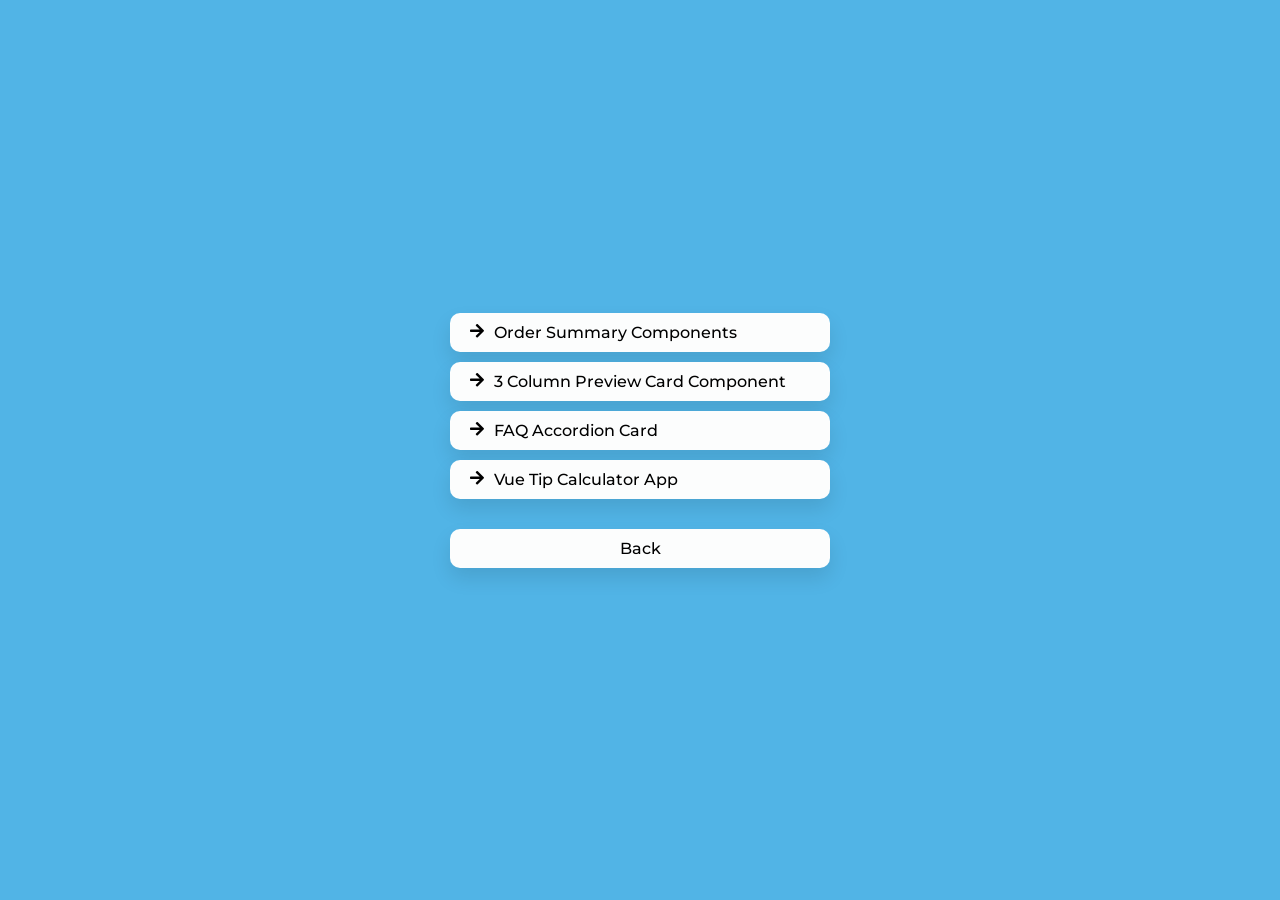
==== frontendmentor_challenges/index.html @ 3aa9ab96 "updated index.html an styles" ====
<!DOCTYPE html>
<html lang="en">
<head>
  <meta charset="UTF-8">
  <meta name="viewport" content="width=device-width, initial-scale=1.0">
  <link rel="stylesheet" href="../styles/main.css">
  <link rel="stylesheet" href="https://pro.fontawesome.com/releases/v5.10.0/css/all.css" integrity="sha384-AYmEC3Yw5cVb3ZcuHtOA93w35dYTsvhLPVnYs9eStHfGJvOvKxVfELGroGkvsg+p" crossorigin="anonymous"/>
  <title>Valdi | Front-end Mentor Challenges</title>
</head>
<body>
  <main>
    
    <ul>
      <li>
        <i class="fas fa-arrow-right"></i>
        <a href="./order-summary-components/" target="_blank"></i>Order Summary Components</a>
      </li>
      <li>
        <i class="fas fa-arrow-right"></i>
        <a href="./3-column-preview-card-component/" target="_blank"></i>3 Column Preview Card Component</a>
      </li>
      <li>
        <i class="fas fa-arrow-right"></i>
        <a href="./faq-accordion-card/" target="_blank"></i>FAQ Accordion Card</a>
      </li>
      <li>
        <i class="fas fa-arrow-right"></i>
        <a href="./vue-tip-calculator-app/" target="_blank"></i>Vue Tip Calculator App</a>
      </li>

      <li class="back">
        <a href="../"></i>Back</a>
      </li>
    </ul>

  </main>
</body>
</html>
---- styles/main.css ----
@import url('https://fonts.googleapis.com/css2?family=Montserrat:wght@400;500;700&display=swap');

* {
  padding: 0;
  margin: 0;
  box-sizing: border-box;
  font-family: 'Montserrat', sans-serif;
}

body {
  background-color: hsl(200, 75%, 61%);
}

main {
  width: 100%;
  height: 100vh;
  display: flex;
  flex-direction: column;
  gap: 10px 0;
  justify-content: center;
  align-items: center;
}

.card {
  font-weight: 500;
  font-size: 1rem;
  max-width: 350px;
  /* background-color: rgb(141, 200, 230); */
  background-color: hsl(200, 33%, 99%);
  border-radius: 10px;
  padding: 20px;
  
  display: flex;
  align-items: center;
  gap: 0 10px;

  box-shadow: 0px 10px 20px 0px rgba(0,0,0,0.1);
  -webkit-box-shadow: 0px 10px 20px 0px rgba(0,0,0,0.1);
  -moz-box-shadow: 0px 10px 20px 0px rgba(0,0,0,0.1);
}

.card a {
  width: auto;
  padding: 10px;
}

.card > span {
  display: block;
}

.link {
  color: black;
  font-weight: 500;
  width: 100%;
  max-width: 350px;
  background-color: hsl(200, 33%, 99%);
  padding: 10px 20px;
  text-decoration: none;
  border-radius: 10px;
  transition: box-shadow .2s ease-in-out;

  box-shadow: 0px 10px 20px 0px rgba(0,0,0,0.1);
  -webkit-box-shadow: 0px 10px 20px 0px rgba(0,0,0,0.1);
  -moz-box-shadow: 0px 10px 20px 0px rgba(0,0,0,0.1);
}

.link:hover {
  text-decoration-line: underline;

  box-shadow: -1px 10px 20px 0px rgba(0,0,0,0.2);
  -webkit-box-shadow: -1px 10px 20px 0px rgba(0,0,0,0.2);
  -moz-box-shadow: -1px 10px 20px 0px rgba(0,0,0,0.2);
}

.link i {
  padding: 0 10px;
}

ul {
  width: 100%;
  max-width: 400px;
  padding: 0 10px;
  list-style-type: none;

  display: flex;
  flex-direction: column;
  
  gap: 10px 0;
}

ul li {
  color: black;
  font-weight: 500;
  width: 100%;
  background-color: hsl(200, 33%, 99%);
  padding: 10px 20px;
  border-radius: 10px;
  transition: box-shadow .2s ease-in-out;

  display: flex;
  gap: 0 10px;
  

  box-shadow: 0px 10px 20px 0px rgba(0,0,0,0.1);
  -webkit-box-shadow: 0px 10px 20px 0px rgba(0,0,0,0.1);
  -moz-box-shadow: 0px 10px 20px 0px rgba(0,0,0,0.1);
}

ul li:hover {
  box-shadow: -1px 10px 20px 0px rgba(0,0,0,0.2);
  -webkit-box-shadow: -1px 10px 20px 0px rgba(0,0,0,0.2);
  -moz-box-shadow: -1px 10px 20px 0px rgba(0,0,0,0.2);
}

ul li a {
  display: block;
  text-decoration: none;
  color: black;
}

ul li a:hover {
text-decoration-line: underline;
}

ul li.back {
  margin: 20px 0;
}

ul li.back a {
  width: 100%;
  text-align: center;
}
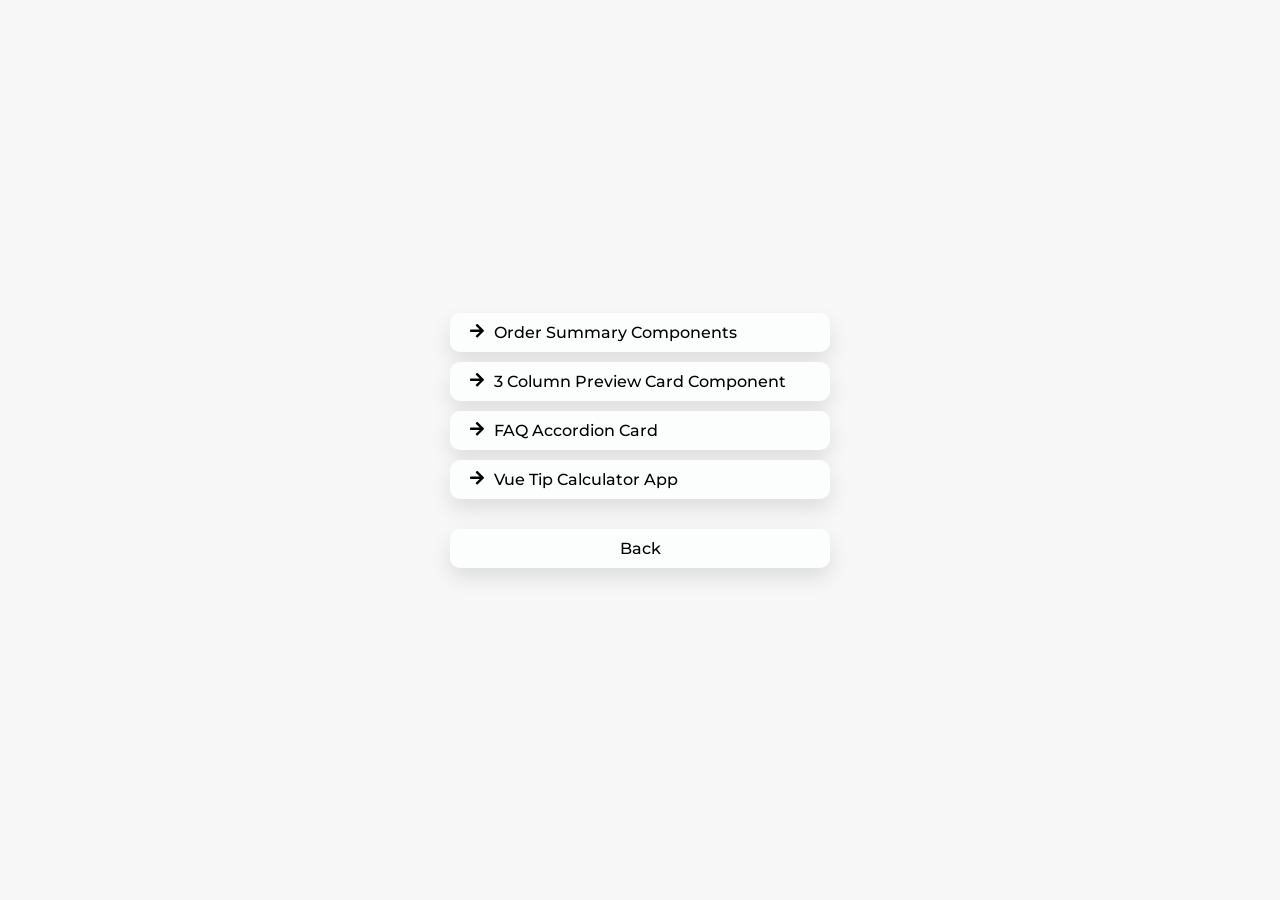
==== commit f478089a: "Update github pages" ====
--- a/frontendmentor_challenges/index.html
+++ b/frontendmentor_challenges/index.html
@@ -13,23 +13,23 @@
     <ul>
       <li>
         <i class="fas fa-arrow-right"></i>
-        <a href="./order-summary-components/" target="_blank"></i>Order Summary Components</a>
+        <a href="./order-summary-components/" target="_blank">Order Summary Components</a>
       </li>
       <li>
         <i class="fas fa-arrow-right"></i>
-        <a href="./3-column-preview-card-component/" target="_blank"></i>3 Column Preview Card Component</a>
+        <a href="./3-column-preview-card-component/" target="_blank">3 Column Preview Card Component</a>
       </li>
       <li>
         <i class="fas fa-arrow-right"></i>
-        <a href="./faq-accordion-card/" target="_blank"></i>FAQ Accordion Card</a>
+        <a href="./faq-accordion-card/" target="_blank">FAQ Accordion Card</a>
       </li>
       <li>
         <i class="fas fa-arrow-right"></i>
-        <a href="./vue-tip-calculator-app/" target="_blank"></i>Vue Tip Calculator App</a>
+        <a href="./vue-tip-calculator-app/" target="_blank">Vue Tip Calculator App</a>
       </li>
 
       <li class="back">
-        <a href="../"></i>Back</a>
+        <a href="../">Back</a>
       </li>
     </ul>
 
--- a/styles/main.css
+++ b/styles/main.css
@@ -8,7 +8,7 @@
 }
 
 body {
-  background-color: hsl(200, 75%, 61%);
+  background-color: hsl(0, 0%, 97%);
 }
 
 main {
@@ -19,6 +19,8 @@
   gap: 10px 0;
   justify-content: center;
   align-items: center;
+
+  padding: 0 10px;
 }
 
 .card {
@@ -39,41 +41,34 @@
   -moz-box-shadow: 0px 10px 20px 0px rgba(0,0,0,0.1);
 }
 
-.card a {
+.card > a {
   width: auto;
   padding: 10px;
 }
 
-.card > span {
-  display: block;
+.card > #profile .detail {
+  font-size: 0.9rem;
 }
 
-.link {
-  color: black;
-  font-weight: 500;
-  width: 100%;
-  max-width: 350px;
-  background-color: hsl(200, 33%, 99%);
-  padding: 10px 20px;
-  text-decoration: none;
-  border-radius: 10px;
-  transition: box-shadow .2s ease-in-out;
-
-  box-shadow: 0px 10px 20px 0px rgba(0,0,0,0.1);
-  -webkit-box-shadow: 0px 10px 20px 0px rgba(0,0,0,0.1);
-  -moz-box-shadow: 0px 10px 20px 0px rgba(0,0,0,0.1);
+.card #profile {
+  display: flex;
+  flex-direction: column;
 }
 
-.link:hover {
-  text-decoration-line: underline;
-
-  box-shadow: -1px 10px 20px 0px rgba(0,0,0,0.2);
-  -webkit-box-shadow: -1px 10px 20px 0px rgba(0,0,0,0.2);
-  -moz-box-shadow: -1px 10px 20px 0px rgba(0,0,0,0.2);
+.card > #profile .social-media {
+  margin-top: 0.7rem;
+  align-self: flex-end;
 }
 
-.link i {
-  padding: 0 10px;
+.card > #profile .social-media a {
+  text-decoration: none;
+}
+
+.card > #profile .social-media img {
+  border-radius: 20px;
+
+  --tw-shadow: 0 1px 3px 0 rgba(0, 0, 0, 0.1), 0 1px 2px 0 rgba(0, 0, 0, 0.06);
+  box-shadow: var(--tw-ring-offset-shadow, 0 0 #0000), var(--tw-ring-shadow, 0 0 #0000), var(--tw-shadow);
 }
 
 ul {
@@ -86,6 +81,11 @@
   flex-direction: column;
   
   gap: 10px 0;
+}
+
+ul.main-link {
+  max-width: 350px;
+  padding: 0;
 }
 
 ul li {
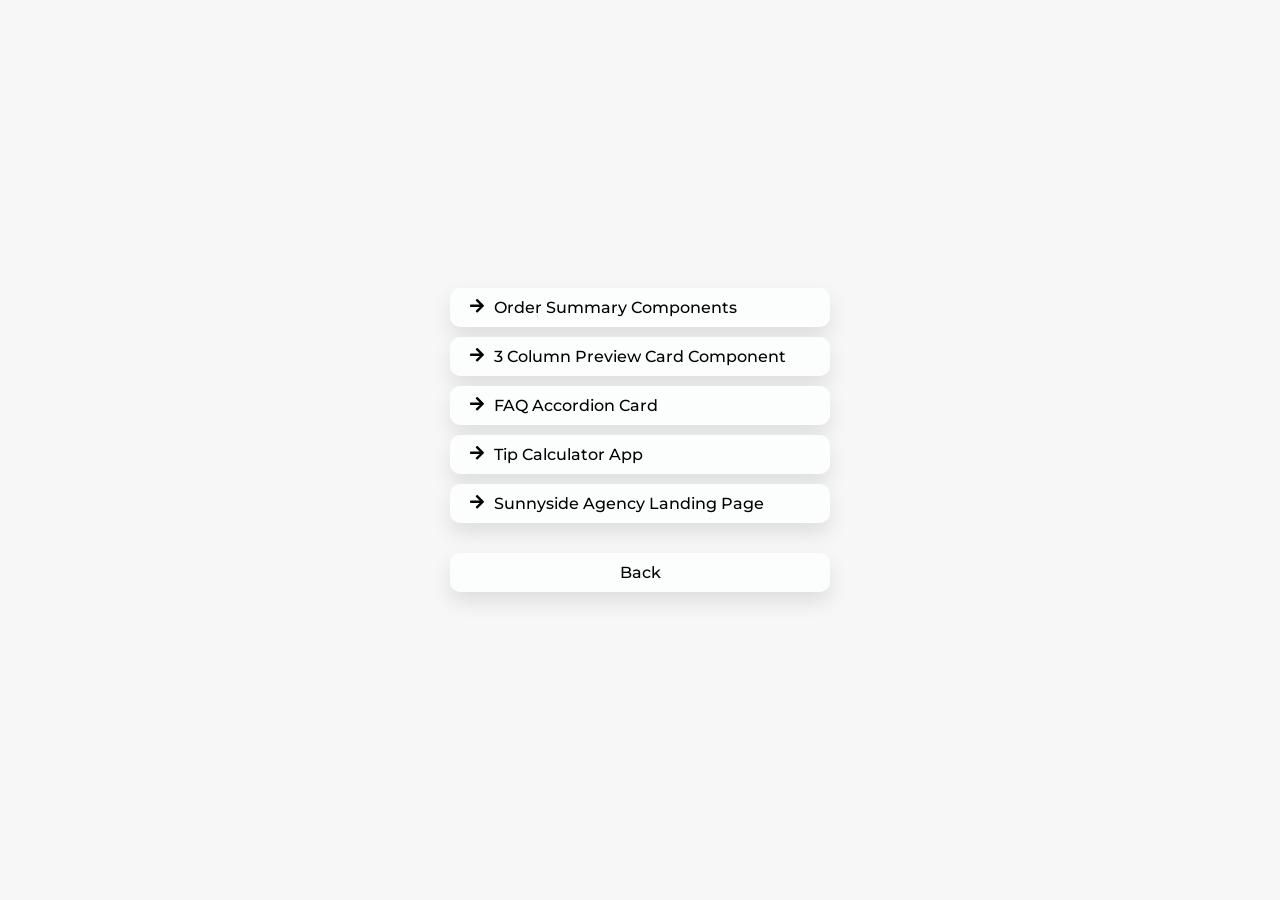
==== commit 2c8ffb7d: "add new link" ====
--- a/frontendmentor_challenges/index.html
+++ b/frontendmentor_challenges/index.html
@@ -25,7 +25,11 @@
       </li>
       <li>
         <i class="fas fa-arrow-right"></i>
-        <a href="./vue-tip-calculator-app/" target="_blank">Vue Tip Calculator App</a>
+        <a href="./vue-tip-calculator-app/" target="_blank">Tip Calculator App</a>
+      </li>
+      <li>
+        <i class="fas fa-arrow-right"></i>
+        <a href="./vue-sunnyside-agency-landing-page/" target="_blank">Sunnyside Agency Landing Page</a>
       </li>
 
       <li class="back">
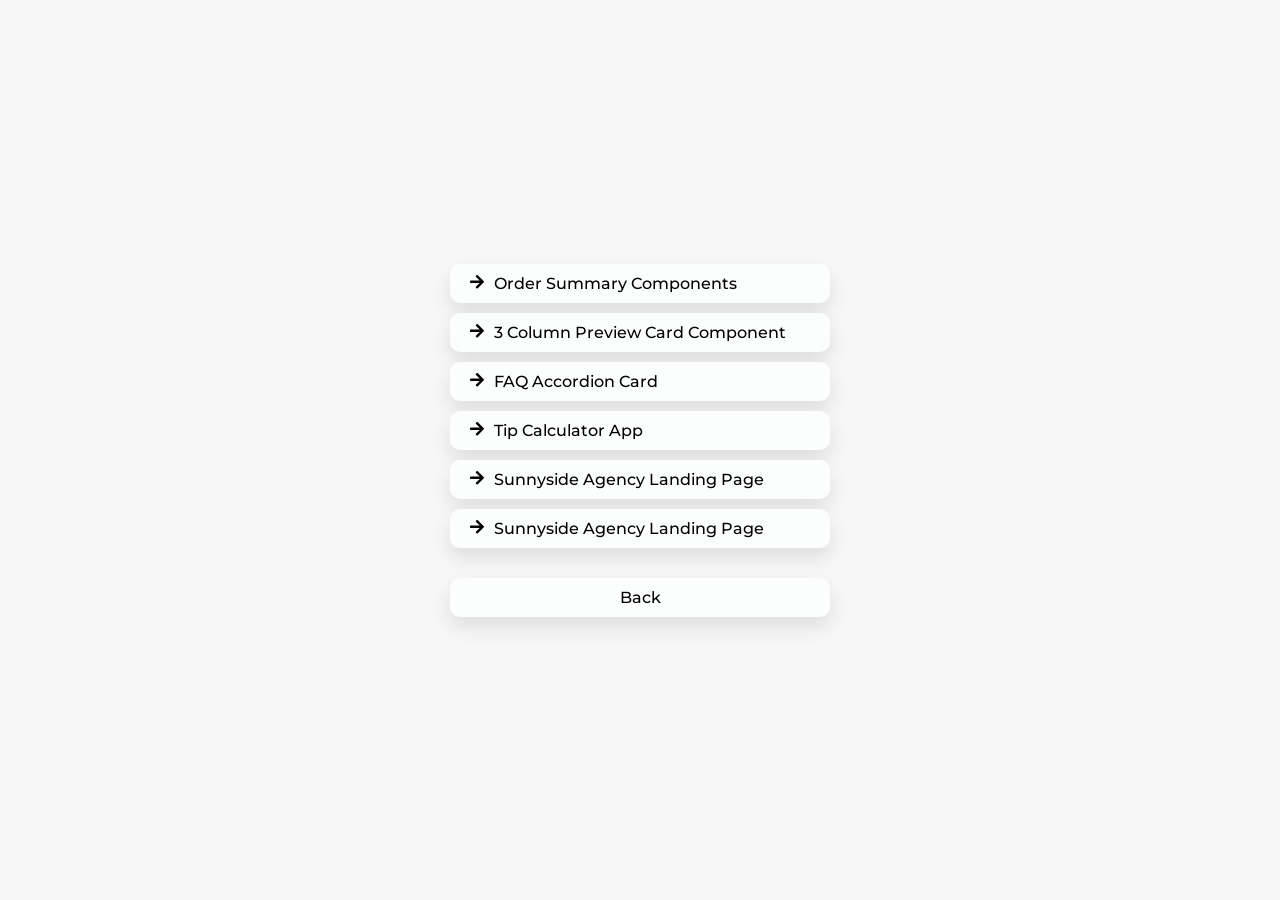
==== commit 91053812: "add url shortener challenge" ====
--- a/frontendmentor_challenges/index.html
+++ b/frontendmentor_challenges/index.html
@@ -13,23 +13,28 @@
     <ul>
       <li>
         <i class="fas fa-arrow-right"></i>
-        <a href="./order-summary-components/" target="_blank">Order Summary Components</a>
+        <a href="./order-summary-components/" target="_blank" rel=”noreferrer noopener”>Order Summary Components</a>
       </li>
       <li>
         <i class="fas fa-arrow-right"></i>
-        <a href="./3-column-preview-card-component/" target="_blank">3 Column Preview Card Component</a>
+        <a href="./3-column-preview-card-component/" target="_blank" rel=”noreferrer noopener”>3 Column Preview Card Component</a>
       </li>
       <li>
         <i class="fas fa-arrow-right"></i>
-        <a href="./faq-accordion-card/" target="_blank">FAQ Accordion Card</a>
+        <a href="./faq-accordion-card/" target="_blank" rel=”noreferrer noopener”>FAQ Accordion Card</a>
       </li>
       <li>
         <i class="fas fa-arrow-right"></i>
-        <a href="./vue-tip-calculator-app/" target="_blank">Tip Calculator App</a>
+        <a href="./vue-tip-calculator-app/" target="_blank" rel=”noreferrer noopener”>Tip Calculator App</a>
       </li>
       <li>
         <i class="fas fa-arrow-right"></i>
-        <a href="./vue-sunnyside-agency-landing-page/" target="_blank">Sunnyside Agency Landing Page</a>
+        <a href="./vue-sunnyside-agency-landing-page/" target="_blank" rel=”noreferrer noopener”>Sunnyside Agency Landing Page</a>
+      </li>
+      
+      <li>
+        <i class="fas fa-arrow-right"></i>
+        <a href="https://valdi-url-shortener.netlify.app/" target="_blank" rel=”noreferrer noopener”>Sunnyside Agency Landing Page</a>
       </li>
 
       <li class="back">
--- a/styles/main.css
+++ b/styles/main.css
@@ -71,6 +71,11 @@
   box-shadow: var(--tw-ring-offset-shadow, 0 0 #0000), var(--tw-ring-shadow, 0 0 #0000), var(--tw-shadow);
 }
 
+.card > #profile .social-media img.linkedin {
+  border-radius: 0;
+  box-shadow: none;
+}
+
 ul {
   width: 100%;
   max-width: 400px;
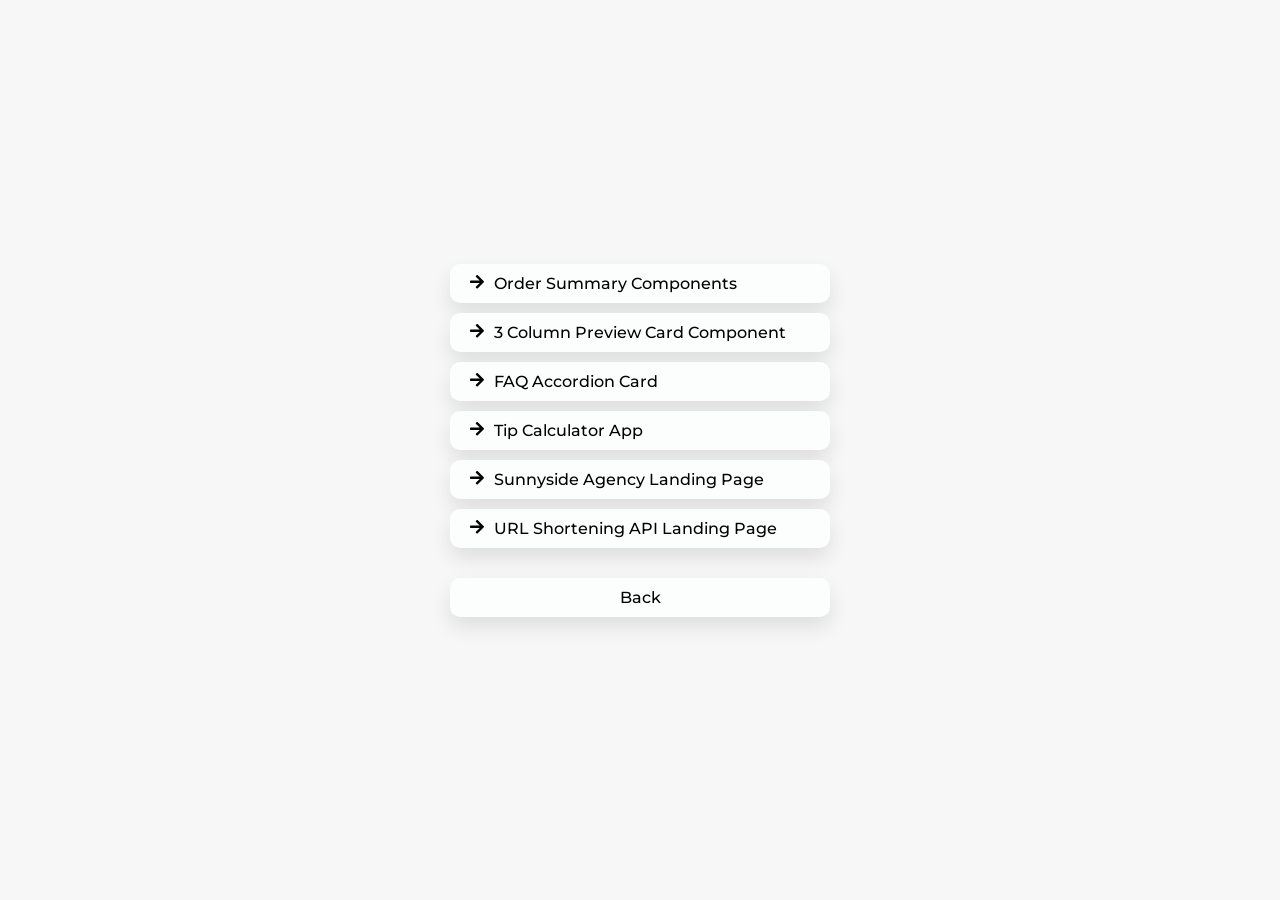
==== commit b0362194: "change text" ====
--- a/frontendmentor_challenges/index.html
+++ b/frontendmentor_challenges/index.html
@@ -34,7 +34,7 @@
       
       <li>
         <i class="fas fa-arrow-right"></i>
-        <a href="https://valdi-url-shortener.netlify.app/" target="_blank" rel=”noreferrer noopener”>Sunnyside Agency Landing Page</a>
+        <a href="https://valdi-url-shortener.netlify.app/" target="_blank" rel=”noreferrer noopener”>URL Shortening API Landing Page</a>
       </li>
 
       <li class="back">
